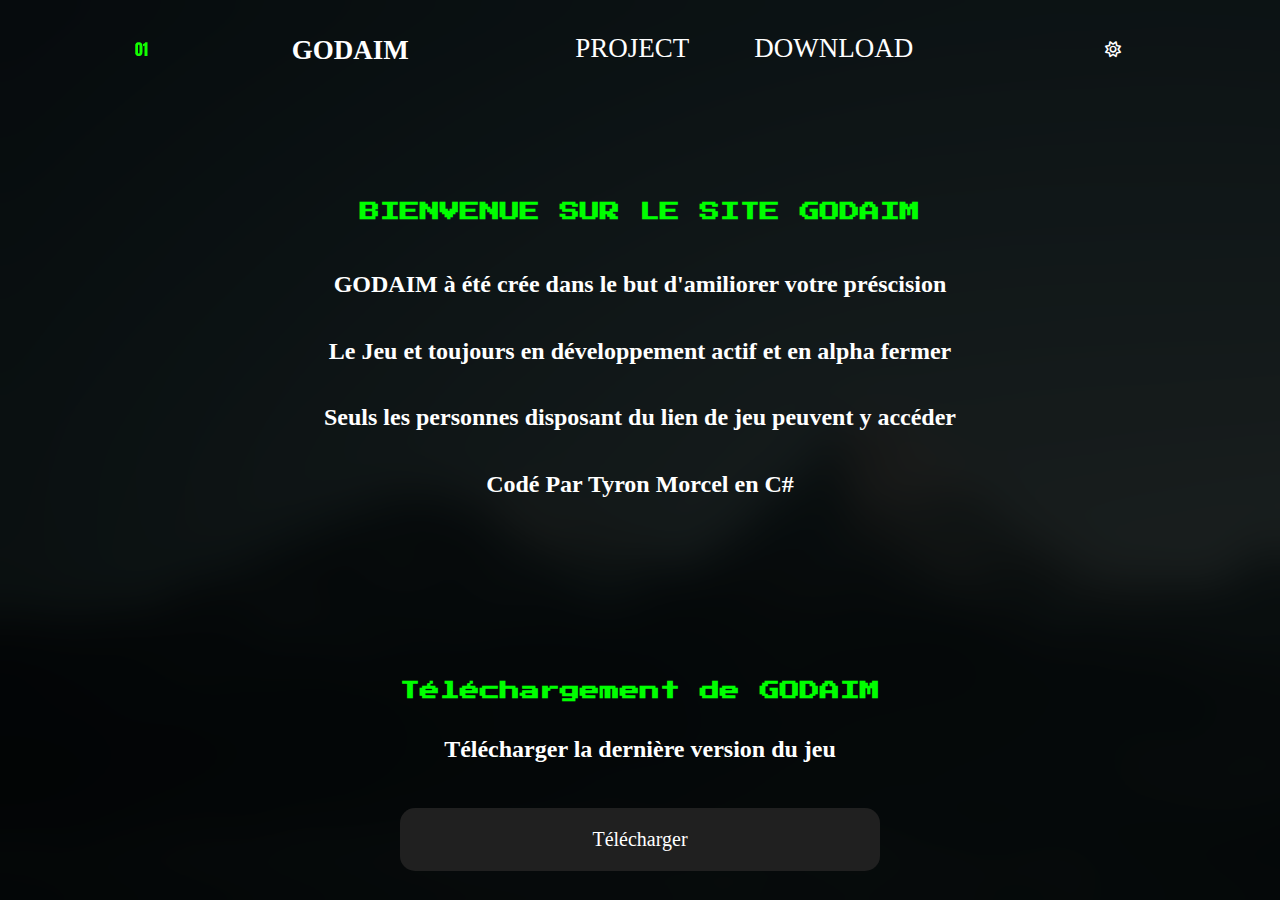
==== index.html @ 5e2ce676 "Add files via upload" ====
<!DOCTYPE html>
<html lang="en">
<head>
    <meta charset="UTF-8">
    <meta http-equiv="X-UA-Compatible" content="IE=edge">
    <meta name="viewport" content="width=device-width, initial-scale=1.0">
    <title>GODAIM HUB</title>
    <link rel="stylesheet" href="assets/css/styles.css" />
     <link rel="stylesheet" href="https://cdnjs.cloudflare.com/ajax/libs/font-awesome/6.2.0/css/all.min.css">
     <link href="//fonts.googleapis.com/css?family=Open+Sans:300,400,600,700;lang=en" />


     <!--=============== FAVICON ===============-->
    <link
        rel="shortcut icon"
        href="assets/img/icon.png"
        type="image/x-icon"
    />
</head>



<body>
        <!--=============== Nav Bar ===============-->
        <header class="header" id="header">
            <div class="navbar">
                <div class="icon">
                    <img src="assets/img/icon.png" />
                </div>
                <div class="containerleft">
                    <h1 class="navtitle"> <a href="#home">GODAIM</a></h1>
                </div>

                <div class="containerright">
                    <a href="#project">PROJECT</a>
                    <a href="#download">DOWNLOAD</a>
                </div>
                    <div class="containertheme">
                        <i class="fa-regular fa-sun"></i>
                    </div>
            </div>
        </header>
    <main class="main">
        <!--=============== Section Home ===============-->
        <section class="project section" id="project">
            <div class="hometext">
                <h1>BIENVENUE SUR LE SITE GODAIM</h1>
                <h2>GODAIM à été crée dans le but d'amiliorer votre préscision</h2>
                <h2>Le Jeu et toujours en développement actif et en alpha fermer</h2>
                <h2>Seuls les personnes disposant du lien de jeu peuvent y accéder</h2>
                <h2>Codé Par Tyron Morcel en C#</h2>
            </div>
        </section>

        <!--=============== Section Project ===============-->
        <section class="download section" id="download">
            <div class="hometext">
                <h1>Téléchargement de GODAIM</h1>
                <h2>Télécharger la dernière version du jeu</h2>
                <a class="downloadbtn" rel="">Télécharger</a>

            </div>
        </section>
    </main>
</body>
</html>
---- assets/css/styles.css ----
/* ================= Google Font ============== */

@import url("https://fonts.googleapis.com/css2?family=Dancing+Script:wght@600&family=Lora:wght@500;600&family=Poppins:wght@400;500&display=swap");
@import url('https://fonts.googleapis.com/css2?family=Anton&display=swap');
@import url('https://fonts.googleapis.com/css2?family=Press+Start+2P&family=VT323&display=swap');
@font-face {
  font-family: UniSansBold;
  src: url(https://cdn.glitch.com/0cc800e9-bbdd-4fa1-b8e0-f6c112dfb2a1%2Funi-sans.heavy-caps.otf?v=1615381601583);
}
/* ================= Root Values ============== */
:root
{
    /* ========== Colors ========== */

    --background-color:hsl(136,0%,12%);
    --title-color: hsl();



    /* ========== Custom Fonts ========= */


    --title-font: "Press Start 2P", cursive;
    --a-font :"UniSansBold", serif;
}
/* ================= Body & Styling page ============== */
html 
{
    scroll-behavior: smooth;
}
a
{
    text-decoration: none;
    color: White;
    font-family: var(--a-font);
    font-size: 3vh;
}

body
{
    /* background-color: #161616; */
    background-image: url(../img/Background.png);
    background-attachment: fixed;
    background-size: cover;
    transition: background 0.4s;
}

header .navbar
{
    display: flex;
    align-items: center;
    margin: auto;
    width: 80%;
    justify-content: space-between;
    /* background-color: red; */
    gap: 50px;
    padding-bottom: 100px;
}

.navbar .icon
{
    display: flex;
    align-items: center;
}
.navbar .containerleft
{
    display: flex;
    color : White;
    font-size: 15px;
    font-family: var(--a-font);
}

.navbar .containerright
{
    display: flex;
    color : White;
    gap: 15px;
}


.navbar .containerright a
{
    /* background-color: blueviolet; */
    padding: 25px;
}

.navbar .containerright a:hover
{
    background-color: #262626;
    transition: 0.25s;
    padding:25px;
}

.navbar .containertheme
{
    display: flex;
    cursor: pointer;
    padding: 25px;
    color: White;
}

main 
{
    display: flex;
    align-items: center;
    flex-direction: column;
    gap: 150px;
    width: 80%;
    margin: auto;
}

main .project
{
    display: flex;
    justify-content: center;
    align-items: center;
}

.project .hometext
{
    display: flex;
    flex-direction: column;
}

.project .hometext h1
{
    font-size: 20px;
    align-items: center;
    padding-bottom: 15px;
    text-align: center;
    color: lime;
    font-family: var(--title-font);
}

.project .hometext h2
{
    text-align: center;
    display: flex;
    justify-content: center;
    color : white;
}

main .download
{
    display: flex;
    justify-content: space-between;
    flex-direction: column;
    align-items: center;
}

.download .hometext h1
{
    font-size: 20px;
    align-items: center;
    padding-bottom: 15px;
    text-align: center;
    color: lime;
    font-family: var(--title-font);
}

.download .hometext h2
{
    text-align: center;
    display: flex;
    justify-content: center;
    padding: 0px 0px 25px;
    color : white;
}

.download .downloadbtn
{
    display: flex;
    justify-content: center;
    cursor: pointer;
    background-color: #202020;
    border-radius: 15px;
    font-size: 20px;
    padding: 20px;
}

.download .downloadbtn:hover
{
    display: flex;
    justify-content: center;
    cursor: pointer;
    background-color: #151515;
    border-radius: 15px;
    font-size: 20px;
    padding: 20px;
}
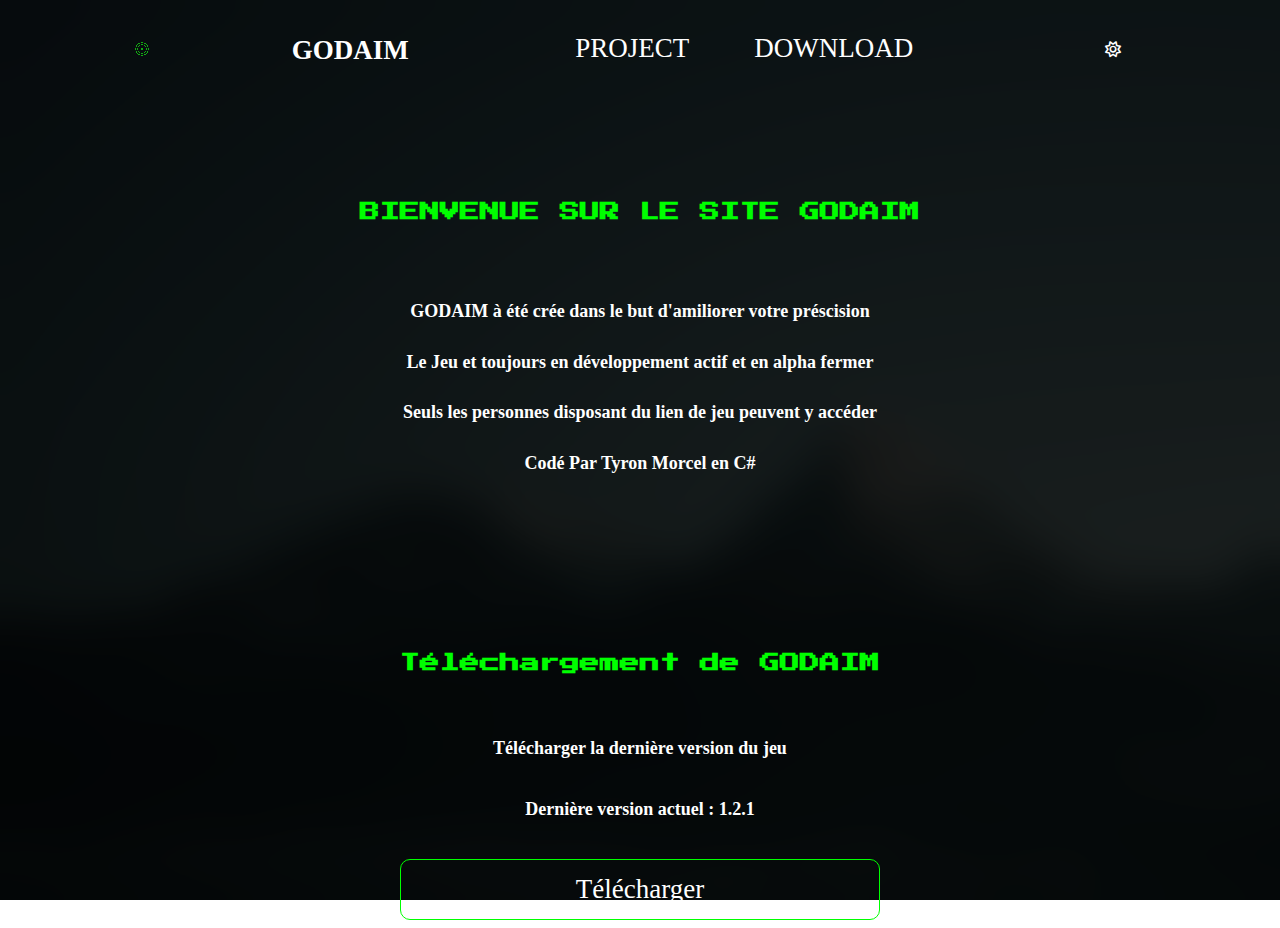
==== commit 702e417a: "changes" ====
--- a/index.html
+++ b/index.html
@@ -1,5 +1,5 @@
 <!DOCTYPE html>
-<html lang="en">
+<html lang="fr">
 <head>
     <meta charset="UTF-8">
     <meta http-equiv="X-UA-Compatible" content="IE=edge">
@@ -13,7 +13,7 @@
      <!--=============== FAVICON ===============-->
     <link
         rel="shortcut icon"
-        href="assets/img/icon.png"
+        href="assets/img/aim.png"
         type="image/x-icon"
     />
 </head>
@@ -25,7 +25,7 @@
         <header class="header" id="header">
             <div class="navbar">
                 <div class="icon">
-                    <img src="assets/img/icon.png" />
+                    <img src="assets/img/aim.png" />
                 </div>
                 <div class="containerleft">
                     <h1 class="navtitle"> <a href="#home">GODAIM</a></h1>
@@ -41,7 +41,7 @@
             </div>
         </header>
     <main class="main">
-        <!--=============== Section Home ===============-->
+        <!--=============== Section Project ===============-->
         <section class="project section" id="project">
             <div class="hometext">
                 <h1>BIENVENUE SUR LE SITE GODAIM</h1>
@@ -52,12 +52,13 @@
             </div>
         </section>
 
-        <!--=============== Section Project ===============-->
+        <!--=============== Section Download ===============-->
         <section class="download section" id="download">
             <div class="hometext">
                 <h1>Téléchargement de GODAIM</h1>
                 <h2>Télécharger la dernière version du jeu</h2>
-                <a class="downloadbtn" rel="">Télécharger</a>
+                <h2>Dernière version actuel : 1.2.1</h2>
+                <a class="downloadbtn" href="https://drive.google.com/file/d/1eJL8WHivQ6or5-TPcq0aAwToB0m4Np5N/view?usp=share_link">Télécharger</a>
 
             </div>
         </section>
--- a/assets/css/styles.css
+++ b/assets/css/styles.css
@@ -23,6 +23,25 @@
     --title-font: "Press Start 2P", cursive;
     --a-font :"UniSansBold", serif;
 }
+
+
+::-webkit-scrollbar {
+    width: 7px;
+    background-color: #383943;
+    border-radius: 10px;
+}
+::-webkit-scrollbar-thumb {
+    border-radius: 100px;
+    background-color: lime;
+    box-shadow: 0 0 1em lime;
+}
+::-webkit-scrollbar-track {
+    border-radius: 10px;
+    border: 1px solid;
+    width: 50px;
+}
+
+
 /* ================= Body & Styling page ============== */
 html 
 {
@@ -126,7 +145,7 @@
 {
     font-size: 20px;
     align-items: center;
-    padding-bottom: 15px;
+    padding-bottom: 50px;
     text-align: center;
     color: lime;
     font-family: var(--title-font);
@@ -138,12 +157,14 @@
     display: flex;
     justify-content: center;
     color : white;
+    font-family:var(--a-font);
+    font-size: 18px;
 }
 
 main .download
 {
     display: flex;
-    justify-content: space-between;
+    justify-content: center;
     flex-direction: column;
     align-items: center;
 }
@@ -152,7 +173,7 @@
 {
     font-size: 20px;
     align-items: center;
-    padding-bottom: 15px;
+    padding-bottom: 50px;
     text-align: center;
     color: lime;
     font-family: var(--title-font);
@@ -165,17 +186,19 @@
     justify-content: center;
     padding: 0px 0px 25px;
     color : white;
+    font-family: var(--a-font);
+    font-size : 18px;
 }
 
 .download .downloadbtn
-{
+{   
     display: flex;
     justify-content: center;
     cursor: pointer;
-    background-color: #202020;
-    border-radius: 15px;
-    font-size: 20px;
-    padding: 20px;
+    border-radius: 10px;
+    border: lime solid 1px;
+    padding: 14px 10px;
+    transition: 0.20s;
 }
 
 .download .downloadbtn:hover
@@ -183,8 +206,8 @@
     display: flex;
     justify-content: center;
     cursor: pointer;
-    background-color: #151515;
-    border-radius: 15px;
-    font-size: 20px;
-    padding: 20px;
-}
+    border-radius: 24px;
+    border: aqua solid 1px;
+    padding: 14px 10px;
+    transition: 0.20s;
+}
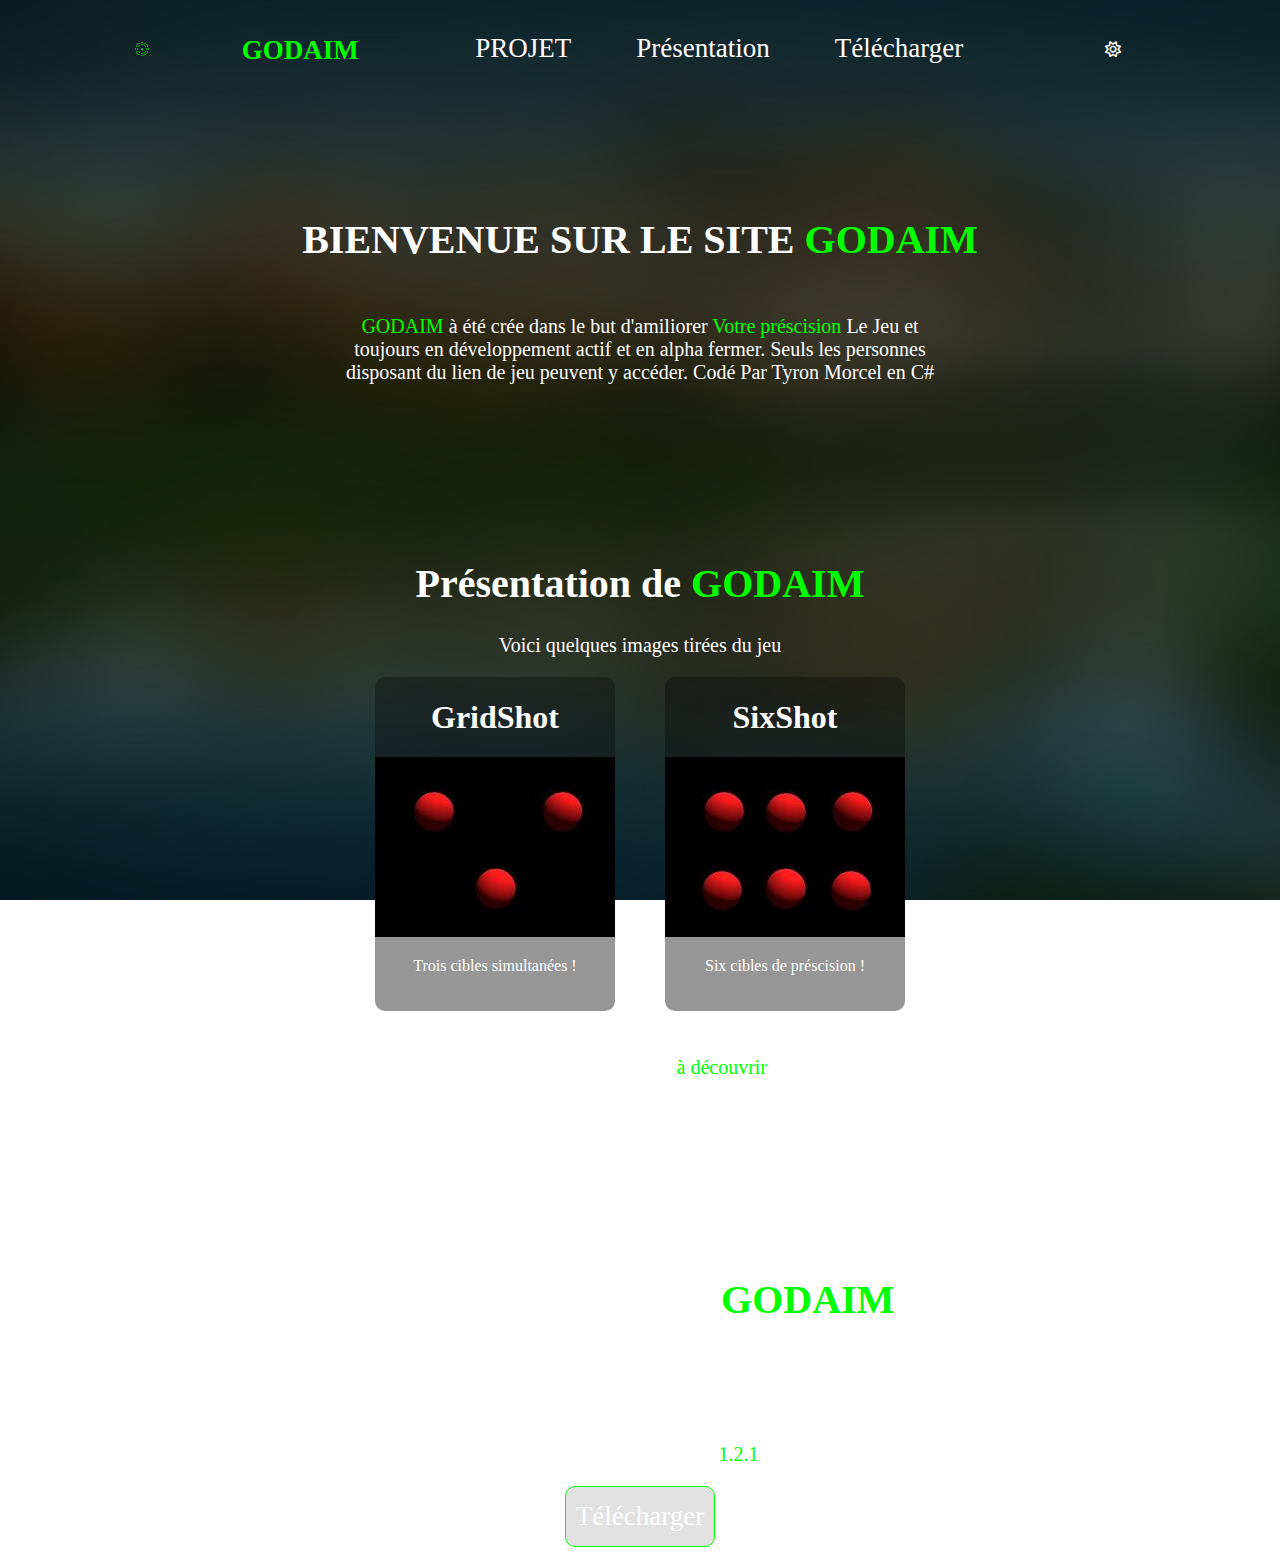
==== commit 30a1a014: "changes" ====
--- a/index.html
+++ b/index.html
@@ -4,7 +4,7 @@
     <meta charset="UTF-8">
     <meta http-equiv="X-UA-Compatible" content="IE=edge">
     <meta name="viewport" content="width=device-width, initial-scale=1.0">
-    <title>GODAIM HUB</title>
+    <title> GODAIM</title>
     <link rel="stylesheet" href="assets/css/styles.css" />
      <link rel="stylesheet" href="https://cdnjs.cloudflare.com/ajax/libs/font-awesome/6.2.0/css/all.min.css">
      <link href="//fonts.googleapis.com/css?family=Open+Sans:300,400,600,700;lang=en" />
@@ -28,12 +28,13 @@
                     <img src="assets/img/aim.png" />
                 </div>
                 <div class="containerleft">
-                    <h1 class="navtitle"> <a href="#home">GODAIM</a></h1>
+                    <h1 class="navtitle"> <a href="#home"><span class="lime">GODAIM</span></a></h1>
                 </div>
 
                 <div class="containerright">
-                    <a href="#project">PROJECT</a>
-                    <a href="#download">DOWNLOAD</a>
+                    <a href="#project">PROJET</a>
+                    <a href ="#presentation">Présentation</a>
+                    <a href="#download">Télécharger</a>
                 </div>
                     <div class="containertheme">
                         <i class="fa-regular fa-sun"></i>
@@ -44,22 +45,46 @@
         <!--=============== Section Project ===============-->
         <section class="project section" id="project">
             <div class="hometext">
-                <h1>BIENVENUE SUR LE SITE GODAIM</h1>
-                <h2>GODAIM à été crée dans le but d'amiliorer votre préscision</h2>
-                <h2>Le Jeu et toujours en développement actif et en alpha fermer</h2>
-                <h2>Seuls les personnes disposant du lien de jeu peuvent y accéder</h2>
-                <h2>Codé Par Tyron Morcel en C#</h2>
+                <h1>BIENVENUE SUR LE SITE <span class="lime">GODAIM</span></h1>
+                    <!-- <h2><lime>GODAIM</lime> à été crée dans le but d'amiliorer votre préscision</h2> -->
+                    <p> <span class="lime">GODAIM </span> à été crée dans le but d'amiliorer <span class="lime">Votre préscision</span> Le Jeu et toujours en développement actif et en alpha fermer. Seuls les personnes disposant du lien de jeu peuvent y accéder. Codé Par Tyron Morcel en C#</p>
             </div>
         </section>
 
+        <!--=============== Section Présentation ===============-->
+        <section class="presentation section " id="presentation">
+            <div class="presentationText">
+                <h1> Présentation de <span class="lime">GODAIM</span></h1>
+                <p>Voici quelques images tirées du jeu</p>
+            </div>
+            
+            <div class="containerCard">
+                <div class="container1">
+                    <h1>GridShot</h1>
+                    <div class="container1img">
+                        <img src="assets/img/gridshot.jpg"/>
+                    </div>
+                    <p>Trois cibles simultanées !</p>
+                </div>
+                <div class="container2">
+                    <h1>SixShot</h1>
+                    <div class="container2img">
+                        <img src="assets/img/sixshot.jpg"/>
+                    </div>
+                    <p>Six cibles de préscision !</p>
+                </div>
+            </div>
+
+            <p class="paragraphe">Et d'autre mod de jeu  <span class="lime">à découvrir</span> !</p>
+        </section>
+        
         <!--=============== Section Download ===============-->
         <section class="download section" id="download">
             <div class="hometext">
-                <h1>Téléchargement de GODAIM</h1>
-                <h2>Télécharger la dernière version du jeu</h2>
-                <h2>Dernière version actuel : 1.2.1</h2>
+                <h1>Téléchargement de <span class="lime">GODAIM</span></h1>
+                <p>Télécharger la dernière version du jeu</p>
+                <p>Dernière version actuel : <span class="lime"> 1.2.1</span></p>
                 <a class="downloadbtn" href="https://drive.google.com/file/d/1eJL8WHivQ6or5-TPcq0aAwToB0m4Np5N/view?usp=share_link">Télécharger</a>
-
             </div>
         </section>
     </main>
--- a/assets/css/styles.css
+++ b/assets/css/styles.css
@@ -1,12 +1,7 @@
-/* ================= Google Font ============== */
-
-@import url("https://fonts.googleapis.com/css2?family=Dancing+Script:wght@600&family=Lora:wght@500;600&family=Poppins:wght@400;500&display=swap");
-@import url('https://fonts.googleapis.com/css2?family=Anton&display=swap');
-@import url('https://fonts.googleapis.com/css2?family=Press+Start+2P&family=VT323&display=swap');
 @font-face {
-  font-family: UniSansBold;
-  src: url(https://cdn.glitch.com/0cc800e9-bbdd-4fa1-b8e0-f6c112dfb2a1%2Funi-sans.heavy-caps.otf?v=1615381601583);
-}
+    font-family: UniSans;
+    src: url(https://cdn.glitch.com/0cc800e9-bbdd-4fa1-b8e0-f6c112dfb2a1%2Funi-sans.heavy-italic-caps.otf?v=1615381769796);
+  }
 /* ================= Root Values ============== */
 :root
 {
@@ -19,16 +14,13 @@
 
     /* ========== Custom Fonts ========= */
 
-
-    --title-font: "Press Start 2P", cursive;
-    --a-font :"UniSansBold", serif;
+    --a-font :"UniSans";
 }
 
 
 ::-webkit-scrollbar {
     width: 7px;
     background-color: #383943;
-    border-radius: 10px;
 }
 ::-webkit-scrollbar-thumb {
     border-radius: 100px;
@@ -58,11 +50,25 @@
 body
 {
     /* background-color: #161616; */
-    background-image: url(../img/Background.png);
+    background-image: url(../img/final.jpg);
     background-attachment: fixed;
     background-size: cover;
     transition: background 0.4s;
 }
+
+h1
+{
+    font-family: var(--a-font);
+    color:white;
+}
+p
+{
+    font-family: var(--a-font);
+    color: White;
+}
+.lime {
+    color: lime;
+  }
 
 header .navbar
 {
@@ -105,7 +111,7 @@
 
 .navbar .containerright a:hover
 {
-    background-color: #262626;
+    background-color: #10101040;
     transition: 0.25s;
     padding:25px;
 }
@@ -139,27 +145,87 @@
 {
     display: flex;
     flex-direction: column;
+    text-align: center;
 }
 
 .project .hometext h1
 {
-    font-size: 20px;
-    align-items: center;
-    padding-bottom: 50px;
-    text-align: center;
-    color: lime;
-    font-family: var(--title-font);
-}
-
-.project .hometext h2
-{
-    text-align: center;
-    display: flex;
-    justify-content: center;
+    font-size: 40px;
+    align-items: center;
+    padding-bottom: 25px;
+    color: White;
+    font-family: var(--a-font);
+}
+
+.project .hometext p
+{
+    /* display: flex;
+    justify-content: center; */
     color : white;
     font-family:var(--a-font);
-    font-size: 18px;
-}
+    font-size: 20px;
+    width: 60%;
+    margin: auto;
+}
+main .presentation
+{
+    display: flex;
+    justify-content: center;
+    align-items: center;
+    flex-direction: column;
+}
+
+.presentation .presentationText
+{
+    align-items: center;
+    text-align: center;
+}
+
+.presentation .presentationText h1
+{
+    font-size: 40px;
+    text-align: center;
+}
+
+.presentation .presentationText p
+{
+    color: White;
+    font-size: 20px;
+    font-family: var(--a-font);
+}
+
+.presentation .containerCard
+{
+    display: flex;
+    justify-content: center;
+    border-radius: 10px;
+    gap: 50px;
+}
+
+.containerCard .container1
+{
+    border-radius: 10px;
+    background-color: #10101070;
+    text-align: center;
+    padding-bottom: 20px;
+
+}
+
+.containerCard .container2
+{
+    border-radius: 10px;
+    background-color: #10101070;
+    text-align: center;
+    padding-bottom: 20px;
+
+}
+
+.paragraphe
+{
+    padding-top: 25px;
+    font-size: 20px;
+}
+
 
 main .download
 {
@@ -171,29 +237,31 @@
 
 .download .hometext h1
 {
-    font-size: 20px;
+    font-size: 40px;
     align-items: center;
     padding-bottom: 50px;
     text-align: center;
-    color: lime;
-    font-family: var(--title-font);
-}
-
-.download .hometext h2
-{
-    text-align: center;
-    display: flex;
-    justify-content: center;
-    padding: 0px 0px 25px;
+    color: white;
+    font-family: var(--a-font);
+}
+
+.download .hometext p
+{
+    text-align: center;
+    display: flex;
+    justify-content: center;
     color : white;
     font-family: var(--a-font);
-    font-size : 18px;
+    font-size : 20px;
 }
 
 .download .downloadbtn
 {   
     display: flex;
-    justify-content: center;
+    width: 25%;
+    margin: auto;
+    justify-content: center;
+    background-color: #10101020;
     cursor: pointer;
     border-radius: 10px;
     border: lime solid 1px;
@@ -207,6 +275,7 @@
     justify-content: center;
     cursor: pointer;
     border-radius: 24px;
+    background-color: #10101070;
     border: aqua solid 1px;
     padding: 14px 10px;
     transition: 0.20s;
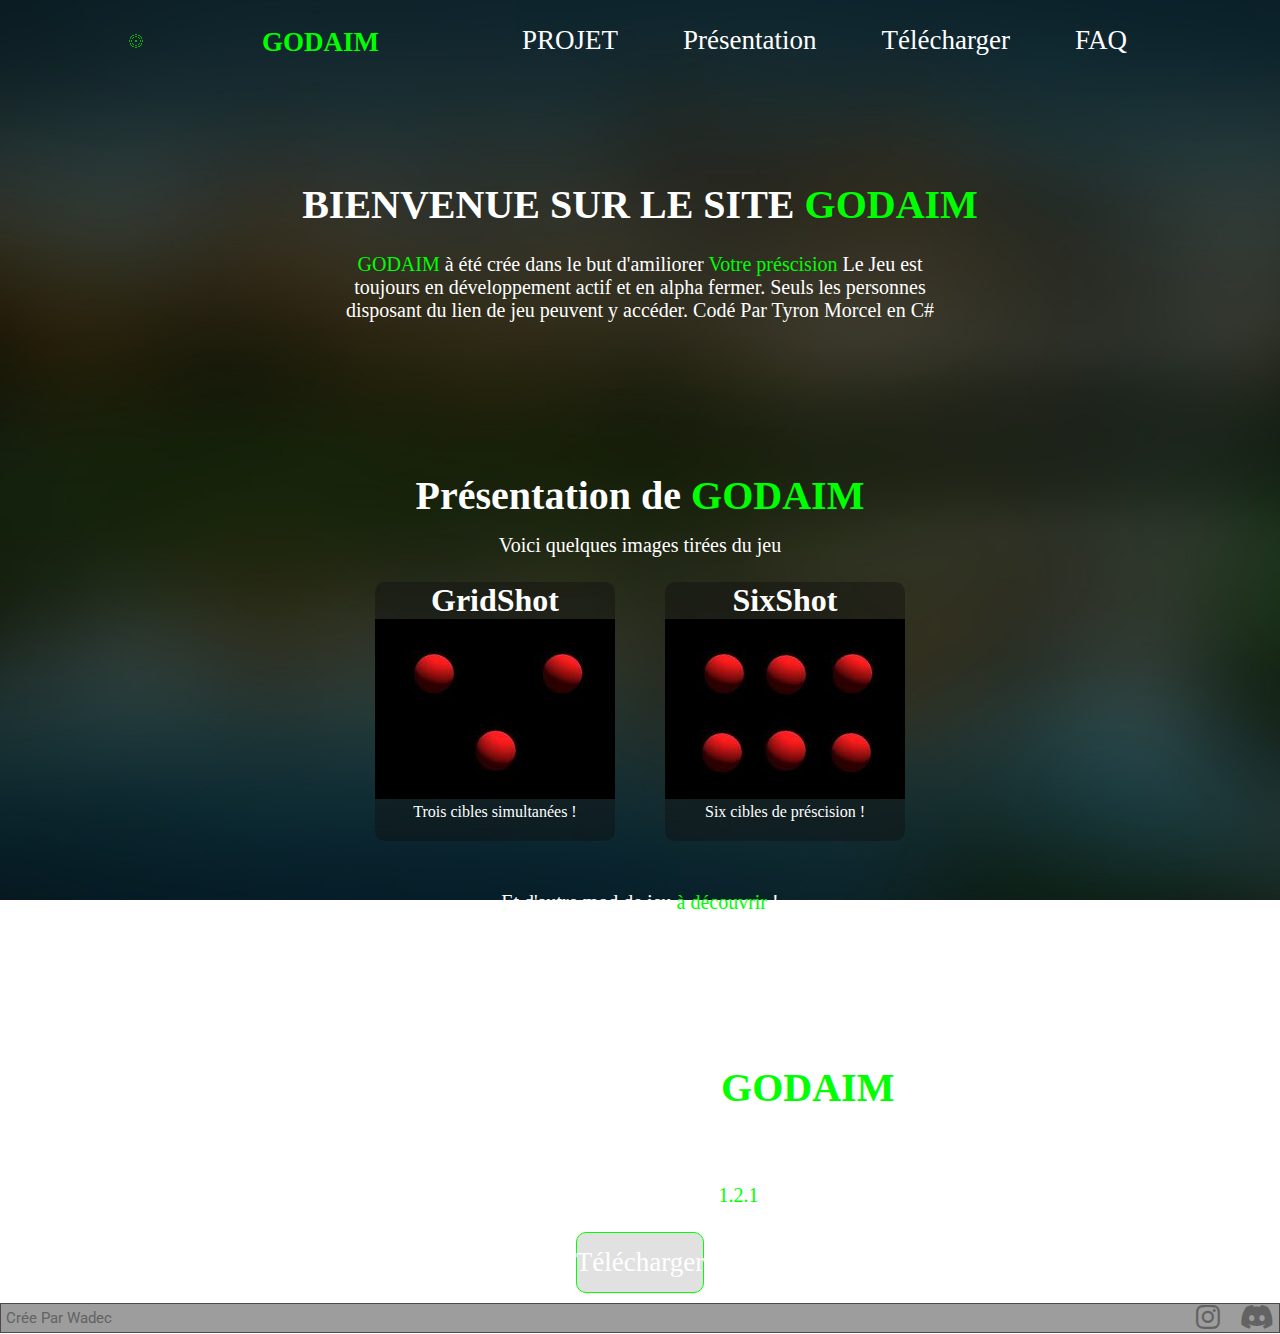
==== commit fbc36a79: "changes" ====
--- a/index.html
+++ b/index.html
@@ -6,6 +6,7 @@
     <meta name="viewport" content="width=device-width, initial-scale=1.0">
     <title> GODAIM</title>
     <link rel="stylesheet" href="assets/css/styles.css" />
+    <link rel="stylesheet" href="assets/css/main.css">
      <link rel="stylesheet" href="https://cdnjs.cloudflare.com/ajax/libs/font-awesome/6.2.0/css/all.min.css">
      <link href="//fonts.googleapis.com/css?family=Open+Sans:300,400,600,700;lang=en" />
 
@@ -22,32 +23,30 @@
 
 <body>
         <!--=============== Nav Bar ===============-->
-        <header class="header" id="header">
-            <div class="navbar">
-                <div class="icon">
-                    <img src="assets/img/aim.png" />
-                </div>
-                <div class="containerleft">
-                    <h1 class="navtitle"> <a href="#home"><span class="lime">GODAIM</span></a></h1>
-                </div>
+                <header class="header" id="header">
+                    <div class="navbar">
+                        <div class="icon">
+                            <img src="assets/img/aim.png" />
+                        </div>
+                        <div class="containerleft">
+                            <h1 class="navtitle"> <a href="#home"><span class="lime">GODAIM</span></a></h1>
+                        </div>
 
-                <div class="containerright">
-                    <a href="#project">PROJET</a>
-                    <a href ="#presentation">Présentation</a>
-                    <a href="#download">Télécharger</a>
-                </div>
-                    <div class="containertheme">
-                        <i class="fa-regular fa-sun"></i>
+                        <div class="containerright">
+                            <a href="#project">PROJET</a>
+                            <a href ="#presentation">Présentation</a>
+                            <a href="#download">Télécharger</a>
+                            <a href="assets/html/faq.html">FAQ</a>
+                        </div>
                     </div>
-            </div>
-        </header>
+                </header>
     <main class="main">
         <!--=============== Section Project ===============-->
         <section class="project section" id="project">
             <div class="hometext">
                 <h1>BIENVENUE SUR LE SITE <span class="lime">GODAIM</span></h1>
                     <!-- <h2><lime>GODAIM</lime> à été crée dans le but d'amiliorer votre préscision</h2> -->
-                    <p> <span class="lime">GODAIM </span> à été crée dans le but d'amiliorer <span class="lime">Votre préscision</span> Le Jeu et toujours en développement actif et en alpha fermer. Seuls les personnes disposant du lien de jeu peuvent y accéder. Codé Par Tyron Morcel en C#</p>
+                    <p> <span class="lime">GODAIM </span> à été crée dans le but d'amiliorer <span class="lime">Votre préscision</span> Le Jeu est toujours en développement actif et en alpha fermer. Seuls les personnes disposant du lien de jeu peuvent y accéder. Codé Par Tyron Morcel en C#</p>
             </div>
         </section>
 
@@ -88,5 +87,16 @@
             </div>
         </section>
     </main>
+    <footer class="footer">
+        <div class="leftFooter">
+            <p>Crée Par Wadec</p>
+        </div>
+        <div class="rightFooter">
+            <a href="https://www.instagram.com/tyrxxn.mrl/"><i class="fa-brands fa-instagram"></i></a>
+            <a href=""><i class="fa-brands fa-discord"></i></a>
+        </div>
+    </footer>
+    <script src="../js/sendmail.js"></script>
+    <script src="https://smtpjs.com/v3/smtp.js"></script>
 </body>
 </html>--- a/assets/css/styles.css
+++ b/assets/css/styles.css
@@ -1,129 +1,3 @@
-@font-face {
-    font-family: UniSans;
-    src: url(https://cdn.glitch.com/0cc800e9-bbdd-4fa1-b8e0-f6c112dfb2a1%2Funi-sans.heavy-italic-caps.otf?v=1615381769796);
-  }
-/* ================= Root Values ============== */
-:root
-{
-    /* ========== Colors ========== */
-
-    --background-color:hsl(136,0%,12%);
-    --title-color: hsl();
-
-
-
-    /* ========== Custom Fonts ========= */
-
-    --a-font :"UniSans";
-}
-
-
-::-webkit-scrollbar {
-    width: 7px;
-    background-color: #383943;
-}
-::-webkit-scrollbar-thumb {
-    border-radius: 100px;
-    background-color: lime;
-    box-shadow: 0 0 1em lime;
-}
-::-webkit-scrollbar-track {
-    border-radius: 10px;
-    border: 1px solid;
-    width: 50px;
-}
-
-
-/* ================= Body & Styling page ============== */
-html 
-{
-    scroll-behavior: smooth;
-}
-a
-{
-    text-decoration: none;
-    color: White;
-    font-family: var(--a-font);
-    font-size: 3vh;
-}
-
-body
-{
-    /* background-color: #161616; */
-    background-image: url(../img/final.jpg);
-    background-attachment: fixed;
-    background-size: cover;
-    transition: background 0.4s;
-}
-
-h1
-{
-    font-family: var(--a-font);
-    color:white;
-}
-p
-{
-    font-family: var(--a-font);
-    color: White;
-}
-.lime {
-    color: lime;
-  }
-
-header .navbar
-{
-    display: flex;
-    align-items: center;
-    margin: auto;
-    width: 80%;
-    justify-content: space-between;
-    /* background-color: red; */
-    gap: 50px;
-    padding-bottom: 100px;
-}
-
-.navbar .icon
-{
-    display: flex;
-    align-items: center;
-}
-.navbar .containerleft
-{
-    display: flex;
-    color : White;
-    font-size: 15px;
-    font-family: var(--a-font);
-}
-
-.navbar .containerright
-{
-    display: flex;
-    color : White;
-    gap: 15px;
-}
-
-
-.navbar .containerright a
-{
-    /* background-color: blueviolet; */
-    padding: 25px;
-}
-
-.navbar .containerright a:hover
-{
-    background-color: #10101040;
-    transition: 0.25s;
-    padding:25px;
-}
-
-.navbar .containertheme
-{
-    display: flex;
-    cursor: pointer;
-    padding: 25px;
-    color: White;
-}
-
 main 
 {
     display: flex;
@@ -173,8 +47,8 @@
     justify-content: center;
     align-items: center;
     flex-direction: column;
-}
-
+    gap: 25px;
+}
 .presentation .presentationText
 {
     align-items: center;
@@ -185,6 +59,7 @@
 {
     font-size: 40px;
     text-align: center;
+    padding-bottom: 15px;
 }
 
 .presentation .presentationText p
@@ -234,12 +109,16 @@
     flex-direction: column;
     align-items: center;
 }
-
+.download .hometext 
+{
+    display: flex;
+    flex-direction: column;
+    gap: 25px;
+}
 .download .hometext h1
 {
     font-size: 40px;
     align-items: center;
-    padding-bottom: 50px;
     text-align: center;
     color: white;
     font-family: var(--a-font);
@@ -280,3 +159,62 @@
     padding: 14px 10px;
     transition: 0.20s;
 }
+
+*
+{
+    padding: 0;
+    margin: 0;
+    box-sizing: border-box;
+}
+
+.contactContainer
+{
+    display: flex;
+    justify-content: center;
+    flex-direction: column;
+    gap: 14.4px;
+    background-color: #20202090;
+    border-radius: 10px;
+    padding: 10px 10px 10px 10px;
+}
+
+.contactContainer h1
+{
+    text-align: center;
+    margin:0px 15px 10px 15px;
+}
+
+.contactContainer input[type="text"], [type ="submit"]
+{
+    border: 1px solid lime;
+    background: none;
+    border-radius: 10px;
+    color: White;
+    padding: 10px;
+    transition: 0.25s;
+    text-align: center;
+}
+.contactContainer textarea
+{
+    border: 1px solid lime;
+    background: none;
+    border-radius: 10px;
+    color: White;
+    padding: 10px;
+    transition: 0.25s;
+}
+
+.contactContainer input:hover 
+{
+    border: 1px solid aqua;
+    background: none;
+    border-radius: 15px;
+    color: White;
+    padding: 10px 5px;
+}
+.contactContainer textarea:hover    
+{
+    border: 1px solid aqua;
+    border-radius: 15px;
+    color: White;   
+}--- a/assets/css/main.css
+++ b/assets/css/main.css
@@ -0,0 +1,185 @@
+@import url('https://fonts.googleapis.com/css2?family=Roboto:wght@300&display=swap');
+@font-face {
+    font-family: UniSans;
+    src: url(https://cdn.glitch.com/0cc800e9-bbdd-4fa1-b8e0-f6c112dfb2a1%2Funi-sans.heavy-italic-caps.otf?v=1615381769796);
+  }
+  @font-face {
+    font-family: Lato;
+    src: url(https://cdn.glitch.com/0cc800e9-bbdd-4fa1-b8e0-f6c112dfb2a1%2FLato-Hairline.ttf?v=1619182911501);
+  }
+/* ================= Root Values ============== */
+:root
+{
+    /* ========== Colors ========== */
+
+    --background-color:hsl(136,0%,12%);
+    --title-color: hsl();
+    
+
+
+
+    /* ========== Custom Fonts ========= */
+
+    --a-font :"UniSans";
+    --footer-font : "Lato";
+}
+
+
+::-webkit-scrollbar {
+    width: 7px;
+    background-color: #383943;
+}
+::-webkit-scrollbar-thumb {
+    border-radius: 100px;
+    background-color: lime;
+    box-shadow: 0 0 1em lime;
+}
+::-webkit-scrollbar-track {
+    border-radius: 10px;
+    border: 1px solid;
+    width: 50px;
+}
+
+
+/* ================= Body & Styling page ============== */
+html 
+{
+    scroll-behavior: smooth;
+}
+a
+{
+    text-decoration: none;
+    color: White;
+    font-family: var(--a-font);
+    font-size: 3vh;
+}
+
+body
+{
+    /* background-color: #161616; */
+    background-image: url(../img/final.jpg);
+    background-attachment: fixed;
+    background-size: cover;
+    transition: background 0.4s;
+}
+
+h1
+{
+    font-family: var(--a-font);
+    color:white;
+}
+p
+{
+    font-family: var(--a-font);
+    color: White;
+}
+.lime {
+    color: lime;
+  }
+
+header .navbar
+{
+    display: flex;
+    align-items: center;
+    margin: auto;
+    width: 80%;
+    justify-content: space-between;
+    /* background-color: red; */
+    gap: 50px;
+    padding-bottom: 100px;
+}
+
+.navbar .icon
+{
+    display: flex;
+    align-items: center;
+}
+.navbar .containerleft
+{
+    display: flex;
+    color : White;
+    font-size: 15px;
+    font-family: var(--a-font);
+}
+
+.navbar .containerright
+{
+    display: flex;
+    color : White;
+    gap: 15px;
+}
+
+
+.navbar .containerright a
+{
+    /* background-color: blueviolet; */
+    padding: 25px;
+}
+
+.navbar .containerright a:hover
+{
+    background-color: #10101040;
+    transition: 0.25s;
+    padding:25px;
+}
+
+.navbar .containertheme
+{
+    display: flex;
+    cursor: pointer;
+    padding: 25px;
+    color: White;
+}
+
+.footer
+{
+    display: flex;
+    justify-content: space-between;
+    align-items: center;
+    margin-top: 10px;
+    background-color: #20202070;
+    border: 0.5px solid #4a4a4a;
+    height: 30px;
+}
+
+.footer p
+{
+    padding-left: 5px;
+    font-size: 15px;
+    font-family: 'Roboto', sans-serif;
+    gap: 10px;
+    color: #636363;
+}
+
+.footer a
+{
+    color: #636363;
+}
+.footer .rightFooter
+{
+    display:flex;
+    gap: 20px;
+    padding-right: 5px;
+}
+
+*
+{
+    padding: 0;
+    margin: 0;
+    box-sizing: border-box;
+}
+
+@media screen and (max-width: 578px) {
+    .container {
+      width: 350px;
+    }
+  }
+  
+  @media screen and (max-width: 425px) {
+    body {
+      width: 100%;
+    }
+    .pstyle {
+      width: 50%;
+    }
+  }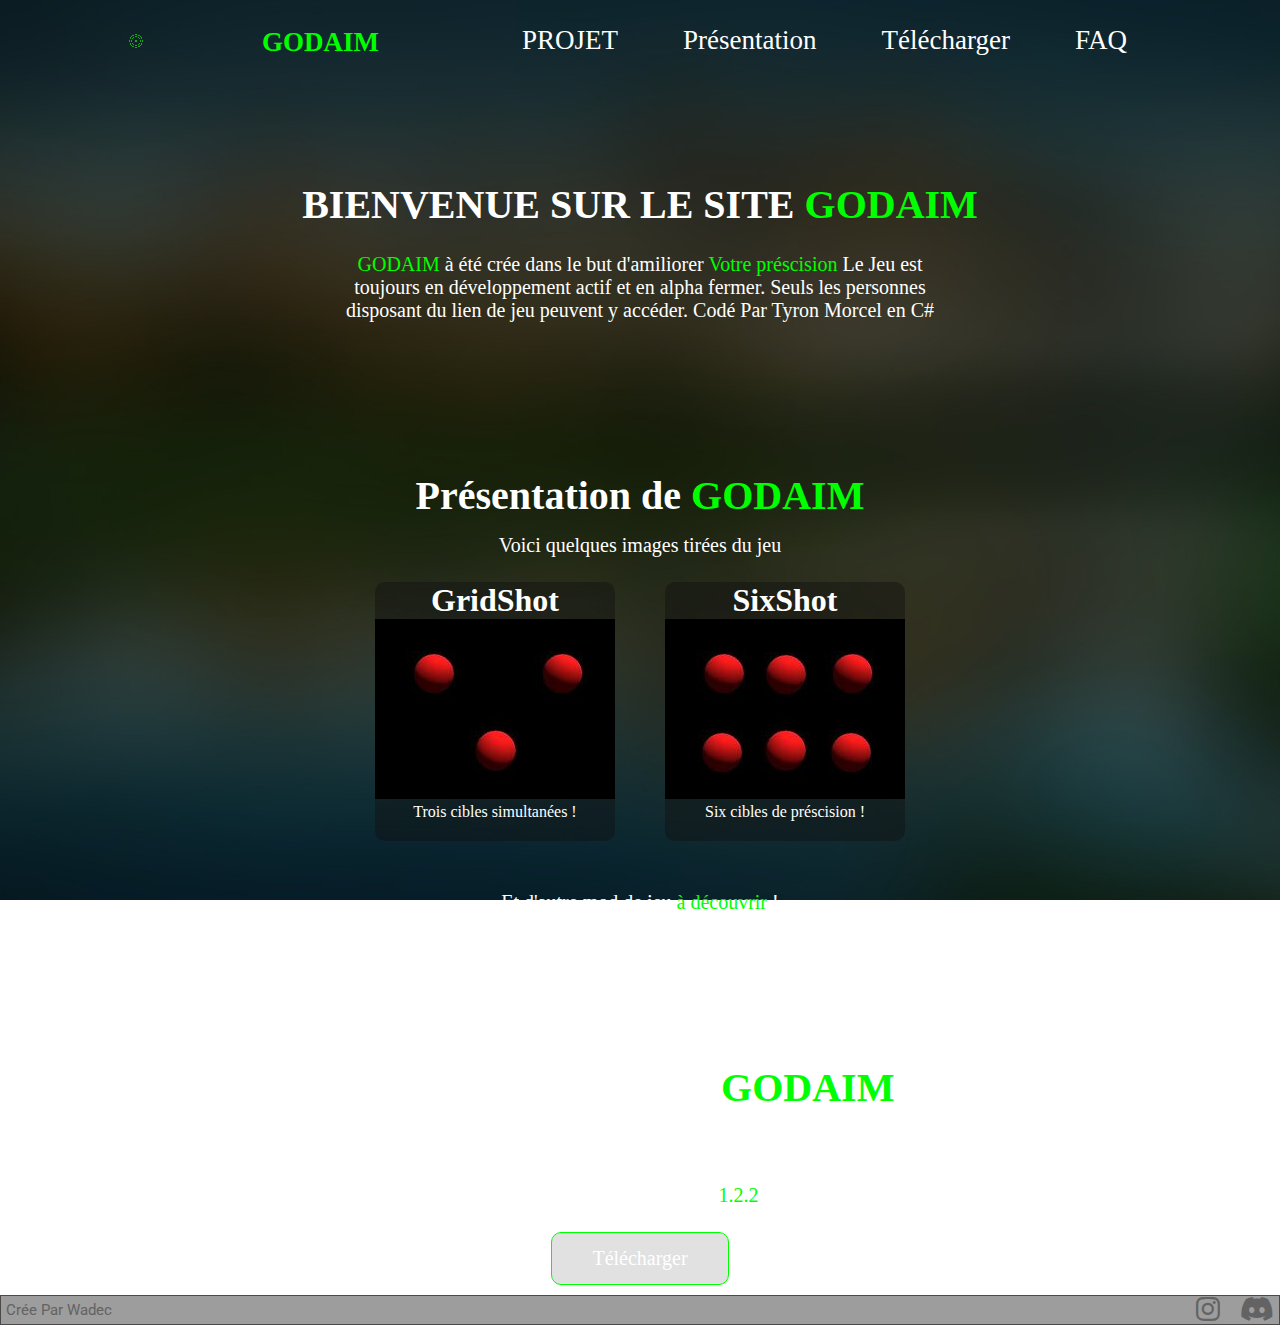
==== commit 2213e88d: "Updates" ====
--- a/index.html
+++ b/index.html
@@ -82,8 +82,8 @@
             <div class="hometext">
                 <h1>Téléchargement de <span class="lime">GODAIM</span></h1>
                 <p>Télécharger la dernière version du jeu</p>
-                <p>Dernière version actuel : <span class="lime"> 1.2.1</span></p>
-                <a class="downloadbtn" href="https://drive.google.com/file/d/1eJL8WHivQ6or5-TPcq0aAwToB0m4Np5N/view?usp=share_link">Télécharger</a>
+                <p>Dernière version actuel : <span class="lime"> 1.2.2</span></p>
+                <a class="downloadbtn" href="https://drive.google.com/file/d/1aocCjhObR4ReJzMh4AXziHXhhcFSBLQL/view?usp=share_link">Télécharger</a>
             </div>
         </section>
     </main>
--- a/assets/css/styles.css
+++ b/assets/css/styles.css
@@ -137,8 +137,9 @@
 .download .downloadbtn
 {   
     display: flex;
-    width: 25%;
+    width: 35%;
     margin: auto;
+    font-size: 20px;
     justify-content: center;
     background-color: #10101020;
     cursor: pointer;
@@ -160,6 +161,7 @@
     transition: 0.20s;
 }
 
+
 *
 {
     padding: 0;
--- a/assets/css/main.css
+++ b/assets/css/main.css
@@ -15,11 +15,11 @@
     --background-color:hsl(136,0%,12%);
     --title-color: hsl();
     
-
-
-
+    
+    
+    
     /* ========== Custom Fonts ========= */
-
+    
     --a-font :"UniSans";
     --footer-font : "Lato";
 }
@@ -42,6 +42,11 @@
 
 
 /* ================= Body & Styling page ============== */
+*{
+    padding: 0;
+    margin: 0;
+    box-sizing: border-box;
+}
 html 
 {
     scroll-behavior: smooth;
@@ -182,4 +187,4 @@
     .pstyle {
       width: 50%;
     }
-  }+  }
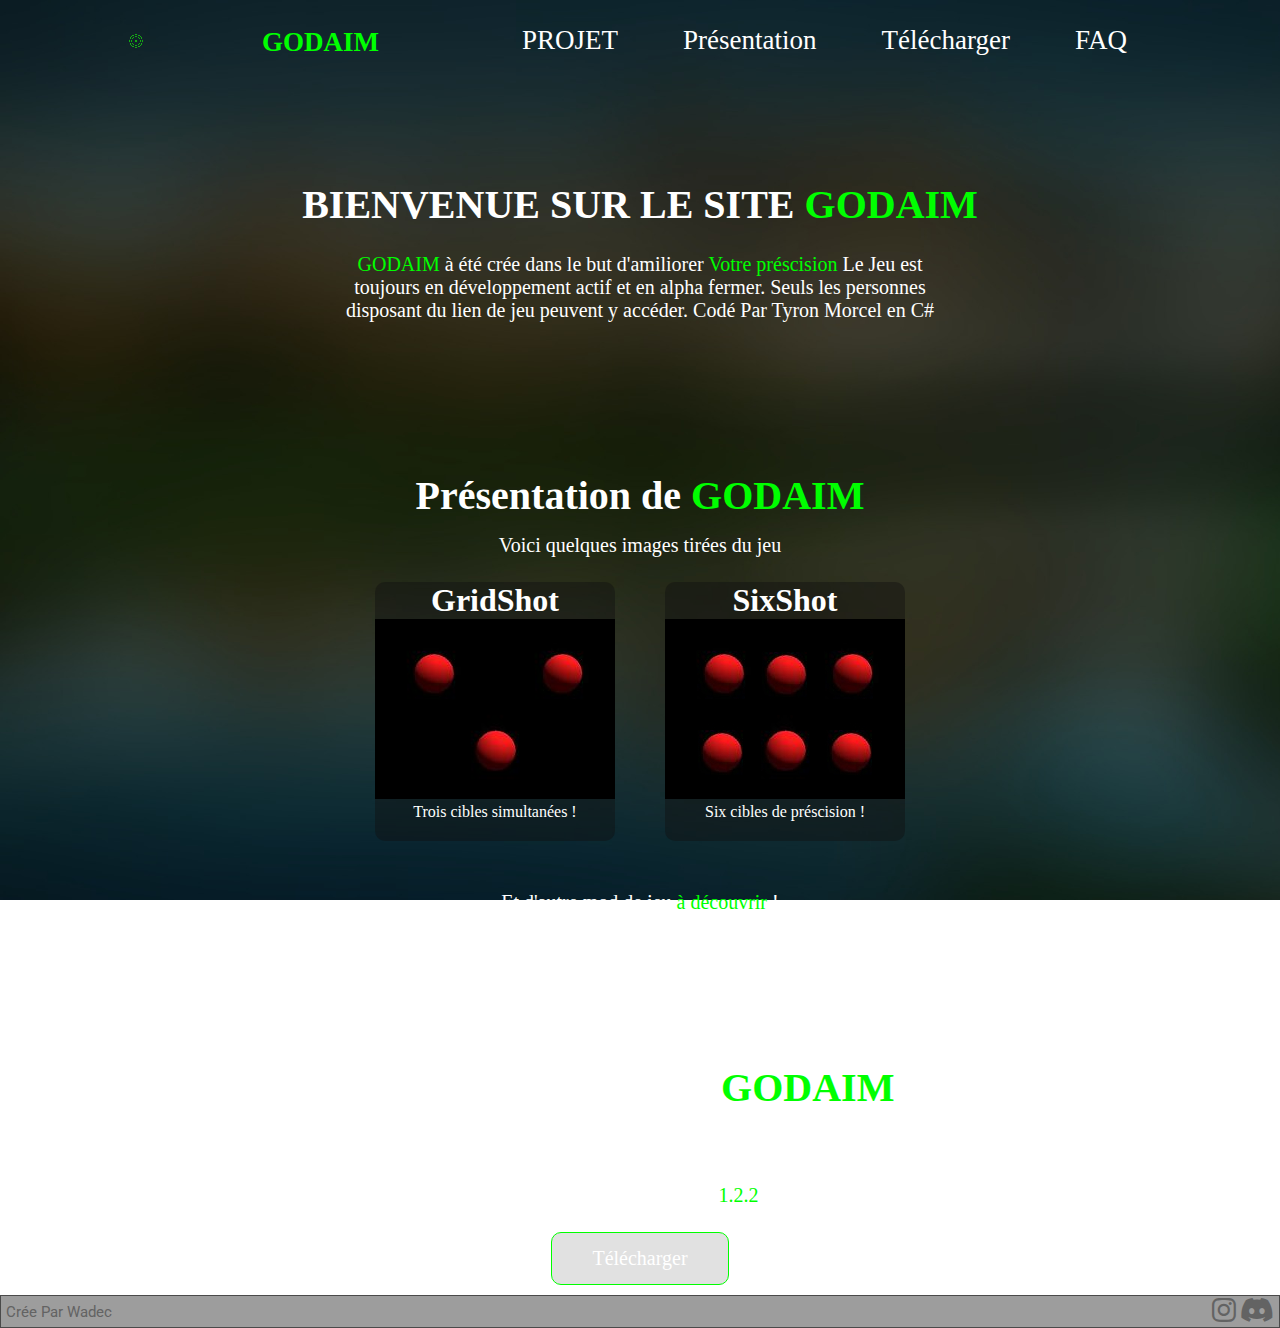
==== commit 1679c515: "Update index.html" ====
--- a/index.html
+++ b/index.html
@@ -83,7 +83,7 @@
                 <h1>Téléchargement de <span class="lime">GODAIM</span></h1>
                 <p>Télécharger la dernière version du jeu</p>
                 <p>Dernière version actuel : <span class="lime"> 1.2.2</span></p>
-                <a class="downloadbtn" href="https://drive.google.com/file/d/1aocCjhObR4ReJzMh4AXziHXhhcFSBLQL/view?usp=share_link">Télécharger</a>
+                <a class="downloadbtn" href="https://drive.google.com/file/d/1P_oDOuKmAMSuXcRSpVmUrAix6sVZjwtq/view?usp=share_link">Télécharger</a>
             </div>
         </section>
     </main>
@@ -99,4 +99,4 @@
     <script src="../js/sendmail.js"></script>
     <script src="https://smtpjs.com/v3/smtp.js"></script>
 </body>
-</html>+</html>
--- a/assets/css/main.css
+++ b/assets/css/main.css
@@ -135,45 +135,6 @@
     padding: 25px;
     color: White;
 }
-
-.footer
-{
-    display: flex;
-    justify-content: space-between;
-    align-items: center;
-    margin-top: 10px;
-    background-color: #20202070;
-    border: 0.5px solid #4a4a4a;
-    height: 30px;
-}
-
-.footer p
-{
-    padding-left: 5px;
-    font-size: 15px;
-    font-family: 'Roboto', sans-serif;
-    gap: 10px;
-    color: #636363;
-}
-
-.footer a
-{
-    color: #636363;
-}
-.footer .rightFooter
-{
-    display:flex;
-    gap: 20px;
-    padding-right: 5px;
-}
-
-*
-{
-    padding: 0;
-    margin: 0;
-    box-sizing: border-box;
-}
-
 @media screen and (max-width: 578px) {
     .container {
       width: 350px;
@@ -188,3 +149,88 @@
       width: 50%;
     }
   }
+
+  main .contactContainer
+{
+    display: flex;
+    justify-content: center;
+    flex-direction: column;
+    width: 20%;
+    margin: auto;
+    gap: 14.4px;
+    background-color: #20202090;
+    border-radius: 10px;
+    padding: 10px 10px 10px 10px;
+}
+
+.contactContainer h1
+{
+    text-align: center;
+    margin:0px 15px 10px 15px;
+}
+
+.contactContainer input[type="text"], [type ="submit"]
+{
+    border: 1px solid lime;
+    background: none;
+    border-radius: 10px;
+    color: White;
+    padding: 10px;
+    transition: 0.25s;
+    text-align: center;
+}
+.contactContainer textarea
+{
+    border: 1px solid lime;
+    background: none;
+    border-radius: 10px;
+    color: White;
+    padding: 10px;
+    transition: 0.25s;
+}
+
+.contactContainer input:hover 
+{
+    border: 1px solid aqua;
+    background: none;
+    border-radius: 15px;
+    color: White;
+    padding: 10px 5px;
+}
+.contactContainer textarea:hover    
+{
+    border: 1px solid aqua;
+    border-radius: 15px;
+    color: White;   
+}
+
+.footer
+{
+    display: flex;
+    justify-content: space-between;
+    align-items: center;
+    position: absolute;
+    margin-top: 10px;
+    width: 100%;
+    background-color: #20202070;
+    border: 0.5px solid #4a4a4a;
+}
+
+.footer p
+{
+    padding-left: 5px;
+    font-size: 15px;
+    font-family: 'Roboto', sans-serif;
+    gap: 20px;
+    color: #636363;
+}
+
+.footer a
+{
+    color: #636363;
+}
+.footer .rightFooter
+{
+    gap: 20px;
+    padding-right: 5px;
+}
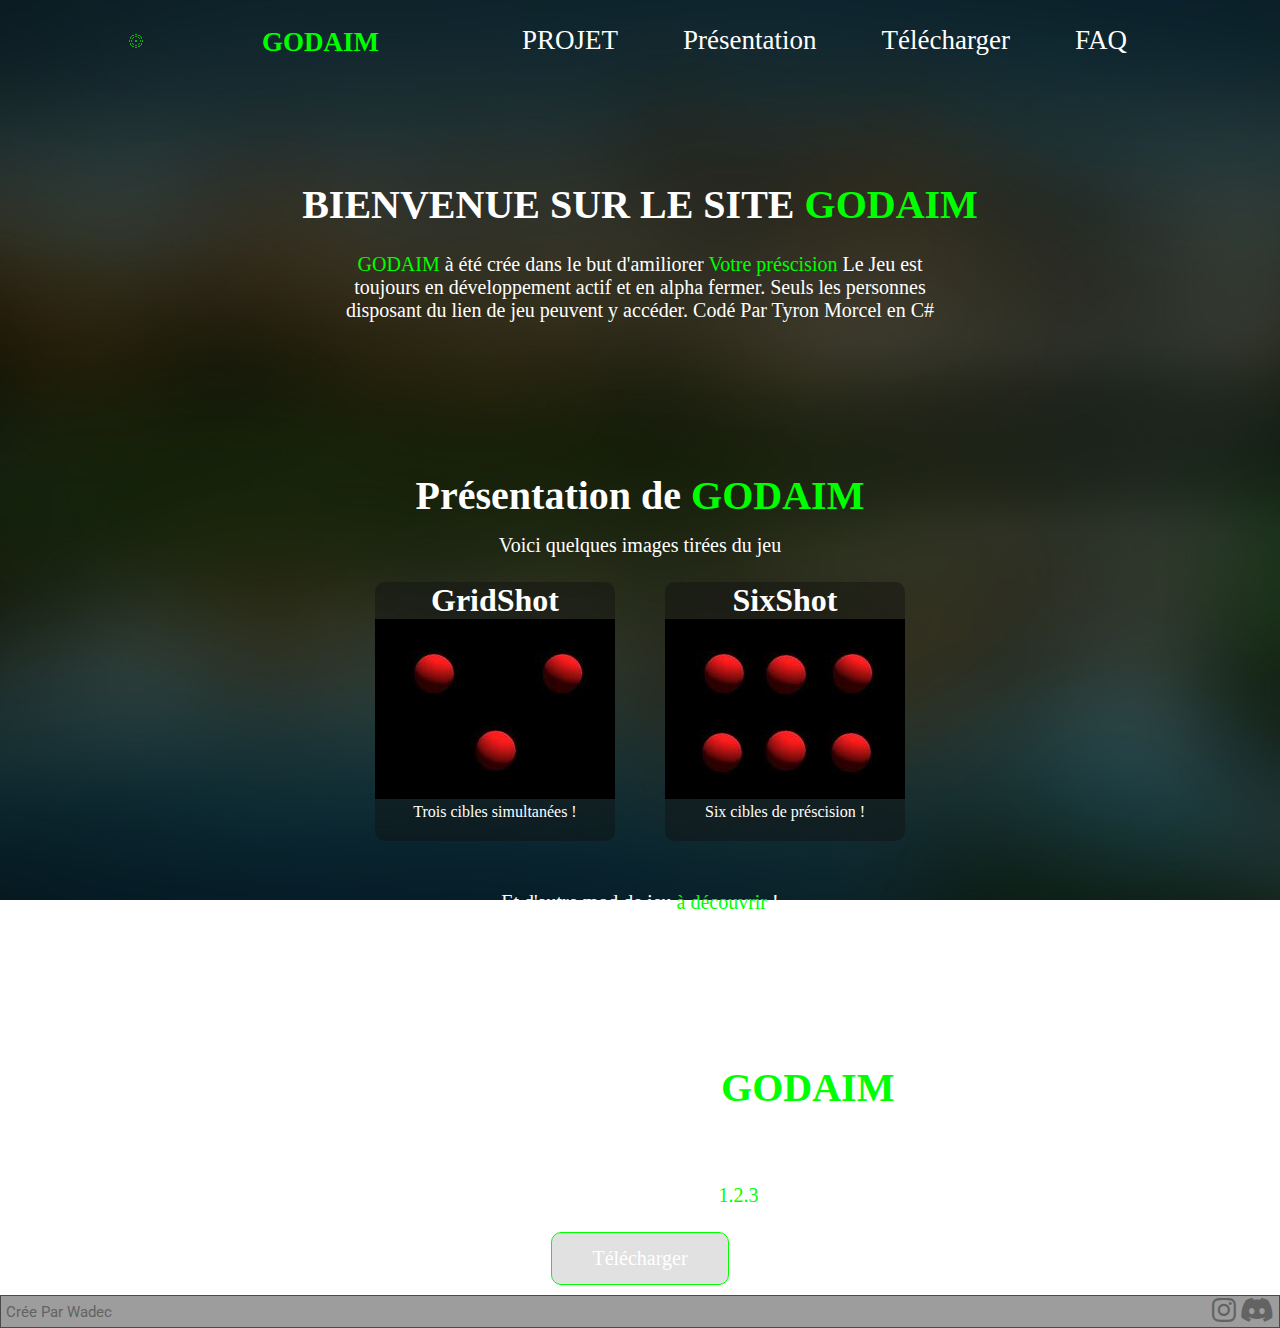
==== commit 2ae4911a: "Update index.html" ====
--- a/index.html
+++ b/index.html
@@ -82,7 +82,7 @@
             <div class="hometext">
                 <h1>Téléchargement de <span class="lime">GODAIM</span></h1>
                 <p>Télécharger la dernière version du jeu</p>
-                <p>Dernière version actuel : <span class="lime"> 1.2.2</span></p>
+                <p>Dernière version actuel : <span class="lime"> 1.2.3</span></p>
                 <a class="downloadbtn" href="https://drive.google.com/file/d/1P_oDOuKmAMSuXcRSpVmUrAix6sVZjwtq/view?usp=share_link">Télécharger</a>
             </div>
         </section>
